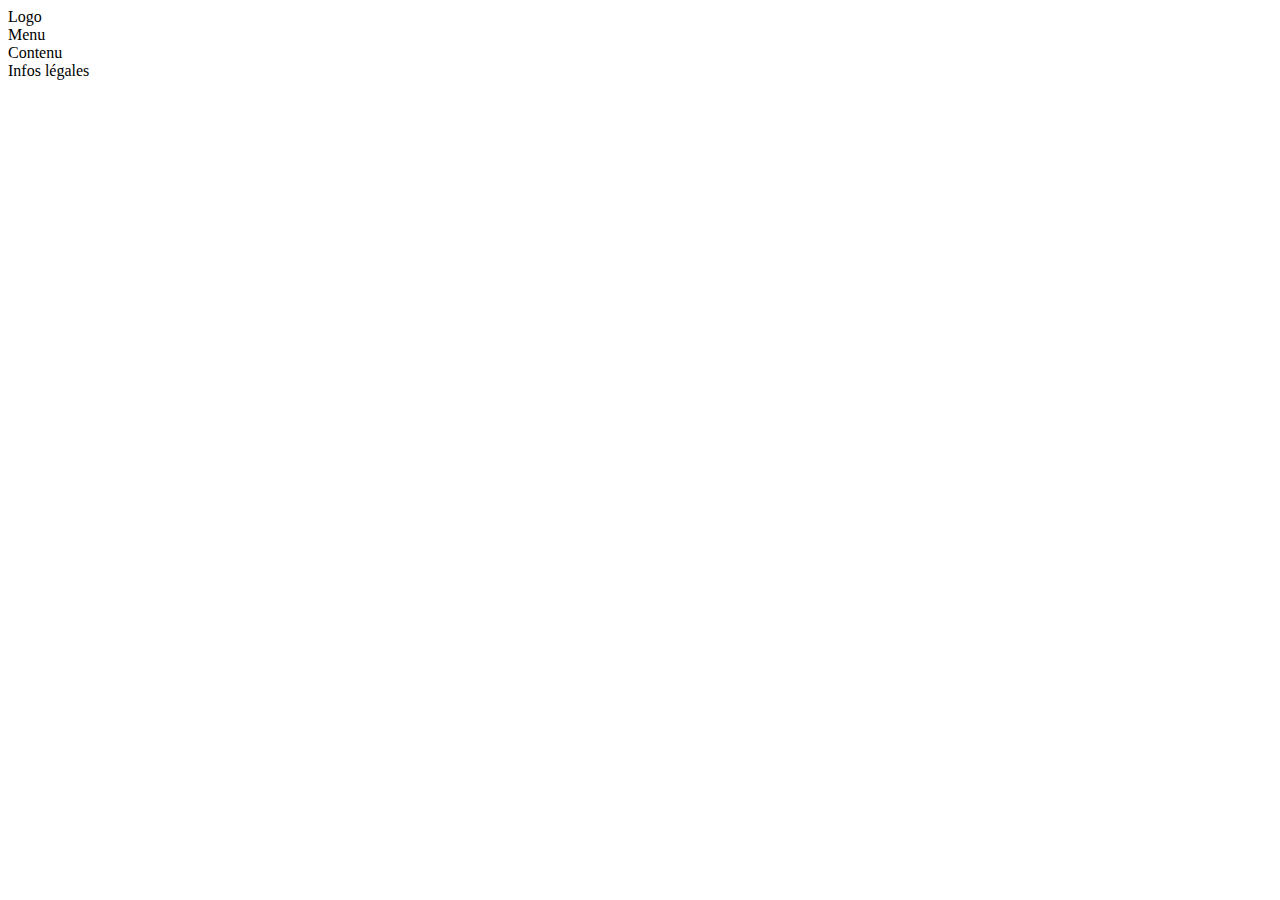
==== projet/index.html @ cc194a4d "[#P3]Mockup start" ====
<!DOCTYPE html>
<html lang="fr">
<head>
    <meta charset="UTF-8">
    <title>Festival des Films de Plein Air - Accueil</title>
</head>
<body>
<header>
    Logo
    <nav>Menu</nav>
</header>
<section>Contenu</section>
<footer>Infos légales</footer>
</body>
</html>
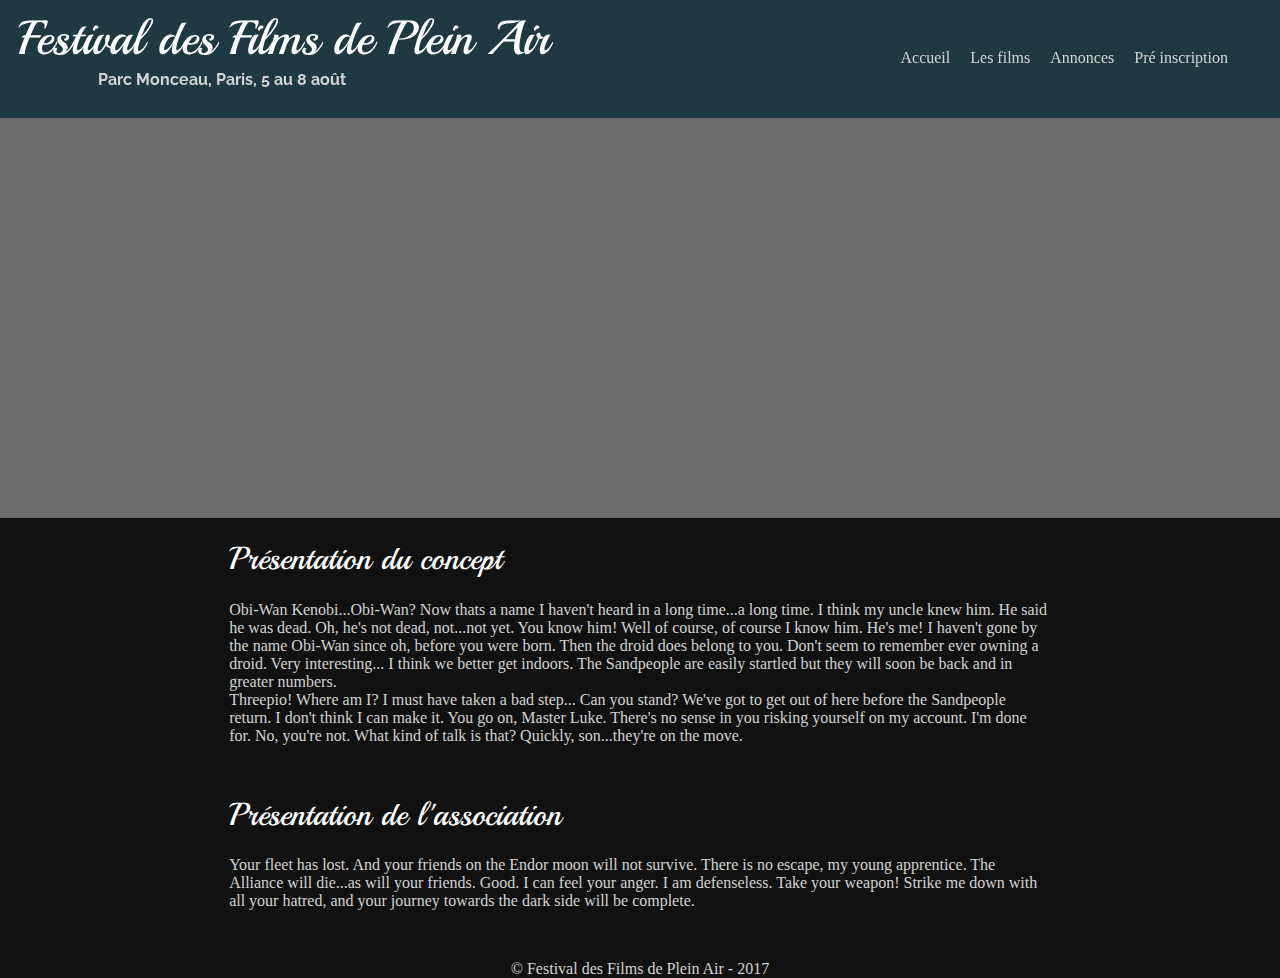
==== commit 7f9424b1: "[#P3] Base structure and nav" ====
--- a/projet/index.html
+++ b/projet/index.html
@@ -3,13 +3,52 @@
 <head>
     <meta charset="UTF-8">
     <title>Festival des Films de Plein Air - Accueil</title>
+    <link rel="stylesheet" href="./css/main.css">
 </head>
 <body>
-<header>
-    Logo
-    <nav>Menu</nav>
-</header>
-<section>Contenu</section>
-<footer>Infos légales</footer>
+<div class="main">
+    <nav>
+        <div class="logo">
+            <h1>
+                Festival des Films de Plein Air
+            </h1>
+            <h4>
+                Parc Monceau, Paris, 5 au 8 août
+            </h4>
+        </div>
+        <ul class="menu">
+            <li>Accueil</li>
+            <li>Les films</li>
+            <li>Annonces</li>
+            <li>Pré inscription</li>
+        </ul>
+    </nav>
+    <div class="content">
+        <header class="carousel">
+            <div></div>
+        </header>
+        <section>
+            <article>
+                <h1>Présentation du concept</h1>
+                <p>Obi-Wan Kenobi...Obi-Wan? Now thats a name I haven't heard in a long time...a long time.
+                    I think my uncle knew him. He said he was dead. Oh, he's not dead, not...not yet. You know him!
+                    Well of course, of course I know him. He's me! I haven't gone by the name Obi-Wan since oh, before you were born.
+                    Then the droid does belong to you. Don't seem to remember ever owning a droid. Very interesting...
+                    I think we better get indoors. The Sandpeople are easily startled but they will soon be back and in greater numbers.<br />
+                    Threepio! Where am I? I must have taken a bad step... Can you stand?
+                    We've got to get out of here before the Sandpeople return. I don't think I can make it. You go on, Master Luke.
+                    There's no sense in you risking yourself on my account. I'm done for. No, you're not. What kind of talk is that?
+                    Quickly, son...they're on the move.</p>
+            </article>
+            <article>
+                <h1>Présentation de l'association</h1>
+                <p>Your fleet has lost. And your friends on the Endor moon will not survive. There is no escape, my young apprentice.
+                    The Alliance will die...as will your friends. Good. I can feel your anger. I am defenseless. Take your weapon!
+                    Strike me down with all your hatred, and your journey towards the dark side will be complete.</p>
+            </article>
+        </section>
+    </div>
+    <footer>&copy; Festival des Films de Plein Air - 2017</footer>
+</div>
 </body>
 </html>--- a/projet/css/main.css
+++ b/projet/css/main.css
@@ -0,0 +1,80 @@
+@import url('https://fonts.googleapis.com/css?family=Playball|Raleway');
+/*font-family: 'Raleway', sans-serif;*/
+/*font-family: 'Playball', cursive;*/
+
+body {
+    display: flex;
+    flex-direction: column;
+    background-color: #111;
+    color: lightgrey;
+}
+h1 {
+    font-family: 'Playball', cursive;
+    font-weight: 500;
+    color: white;
+}
+.main {
+    margin: -10px;
+}
+nav {
+    width: 100%;
+    height: 80px;
+    position: fixed;
+    background-color: rgba(90, 220, 255, 0.2);
+    padding: 20px;
+    display: flex;
+    justify-content: space-between;
+    align-items: center;
+}
+.logo {
+    margin-top: -20px;
+}
+.logo h1 {
+    padding-top: 20px;
+    font-size: 300%;
+    line-height: 0px;
+}
+.logo h4 {
+    margin-left: 80px;
+    font-family: 'Raleway', sans-serif;
+}
+nav ul {
+    list-style: none;
+    display: flex;
+    justify-content: space-between;
+    align-items: center;
+    margin-right: 50px;
+}
+nav ul li {
+    margin-right: 20px;
+}
+.content {
+    margin-top: 120px;
+    display: flex;
+    flex-direction: column;
+    justify-content: center;
+}
+.carousel {
+    width: 100%;
+    height: 400px;
+    background-color: rgba(200, 200, 200, 0.5);
+}
+section {
+    margin: auto;
+    width: 80%;
+}
+article {
+    width: 80%;
+    margin: auto;
+    margin-bottom: 50px;
+}
+article h1 {
+    font-size: 200%;
+    /*line-height: 0px;*/
+}
+footer {
+    width: 100%;
+    display: flex;
+    justify-content: center;
+    align-items: center;
+}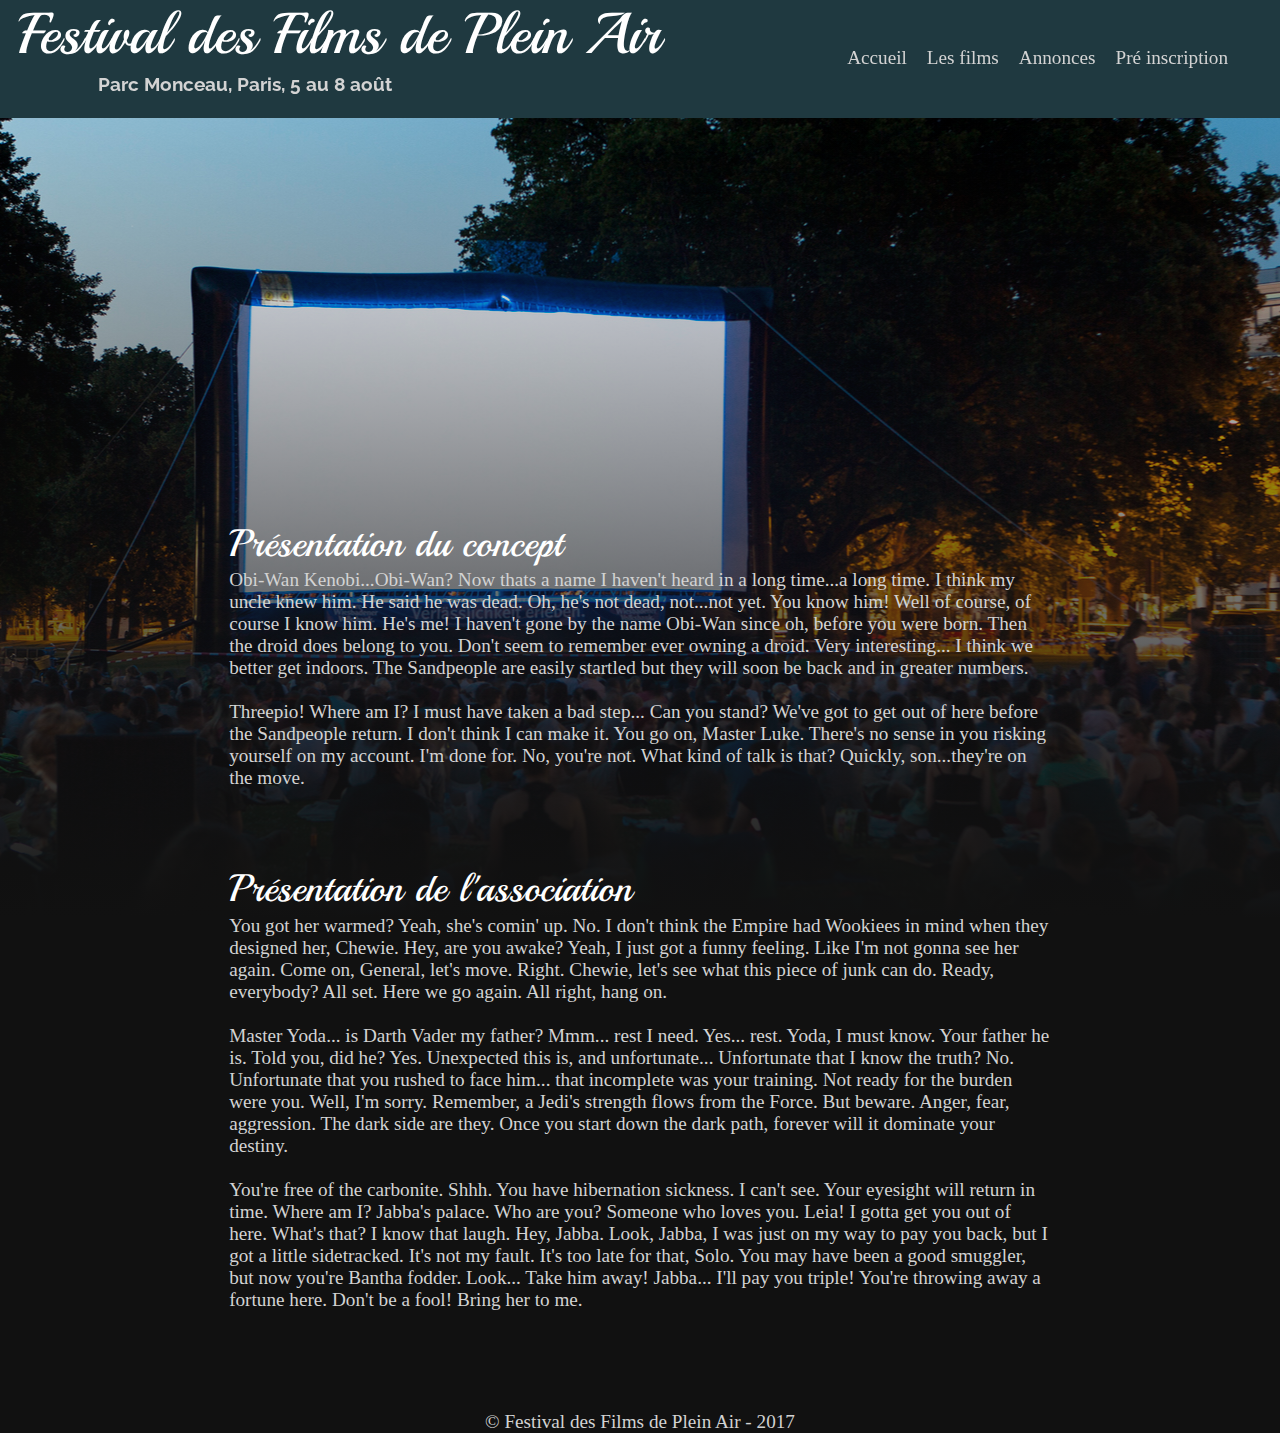
==== commit 1b53c301: "[#P3] Mockup first-draft finished" ====
--- a/projet/index.html
+++ b/projet/index.html
@@ -17,24 +17,23 @@
             </h4>
         </div>
         <ul class="menu">
-            <li>Accueil</li>
-            <li>Les films</li>
-            <li>Annonces</li>
-            <li>Pré inscription</li>
+            <li><a href="index.html">Accueil</a></li>
+            <li><a href="films.html">Les films</a></li>
+            <li><a href="blog.html">Annonces</a></li>
+            <li><a href="inscriptions.html">Pré inscription</a></li>
         </ul>
     </nav>
     <div class="content">
-        <header class="carousel">
-            <div></div>
-        </header>
+        <header class="home"></header>
         <section>
-            <article>
+            <article id="presentation">
                 <h1>Présentation du concept</h1>
                 <p>Obi-Wan Kenobi...Obi-Wan? Now thats a name I haven't heard in a long time...a long time.
                     I think my uncle knew him. He said he was dead. Oh, he's not dead, not...not yet. You know him!
                     Well of course, of course I know him. He's me! I haven't gone by the name Obi-Wan since oh, before you were born.
                     Then the droid does belong to you. Don't seem to remember ever owning a droid. Very interesting...
                     I think we better get indoors. The Sandpeople are easily startled but they will soon be back and in greater numbers.<br />
+                    <br />
                     Threepio! Where am I? I must have taken a bad step... Can you stand?
                     We've got to get out of here before the Sandpeople return. I don't think I can make it. You go on, Master Luke.
                     There's no sense in you risking yourself on my account. I'm done for. No, you're not. What kind of talk is that?
@@ -42,9 +41,22 @@
             </article>
             <article>
                 <h1>Présentation de l'association</h1>
-                <p>Your fleet has lost. And your friends on the Endor moon will not survive. There is no escape, my young apprentice.
-                    The Alliance will die...as will your friends. Good. I can feel your anger. I am defenseless. Take your weapon!
-                    Strike me down with all your hatred, and your journey towards the dark side will be complete.</p>
+                <p>You got her warmed? Yeah, she's comin' up. No. I don't think the Empire had Wookiees in mind when they designed her, Chewie.
+                     Hey, are you awake? Yeah, I just got a funny feeling. Like I'm not gonna see her again. Come on, General, let's move.
+                    Right. Chewie, let's see what this piece of junk can do. Ready, everybody? All set. Here we go again. All right, hang on.<br />
+                    <br />
+                    Master Yoda... is Darth Vader my father? Mmm... rest I need. Yes... rest. Yoda, I must know. Your father he is.
+                    Told you, did he? Yes. Unexpected this is, and unfortunate... Unfortunate that I know the truth? No.
+                    Unfortunate that you rushed to face him... that incomplete was your training. Not ready for the burden were you.
+                    Well, I'm sorry. Remember, a Jedi's strength flows from the Force. But beware. Anger, fear, aggression.
+                    The dark side are they. Once you start down the dark path, forever will it dominate your destiny.<br />
+                    <br />
+                    You're free of the carbonite. Shhh. You have hibernation sickness. I can't see. Your eyesight will return in time.
+                    Where am I? Jabba's palace. Who are you? Someone who loves you. Leia! I gotta get you out of here.
+                    What's that? I know that laugh. Hey, Jabba. Look, Jabba, I was just on my way to pay you back, but I got a little sidetracked.
+                    It's not my fault. It's too late for that, Solo. You may have been a good smuggler, but now you're Bantha fodder.
+                    Look... Take him away! Jabba... I'll pay you triple! You're throwing away a fortune here. Don't be a fool!
+                    Bring her to me.</p>
             </article>
         </section>
     </div>
--- a/projet/css/main.css
+++ b/projet/css/main.css
@@ -7,6 +7,7 @@
     flex-direction: column;
     background-color: #111;
     color: lightgrey;
+    font-size: 1.2em;
 }
 h1 {
     font-family: 'Playball', cursive;
@@ -25,6 +26,16 @@
     display: flex;
     justify-content: space-between;
     align-items: center;
+}
+a {
+    text-decoration: none;
+    color: lightgray;
+}
+a:hover {
+    color: deepskyblue;
+}
+a:visited {
+    color: lightgray;
 }
 .logo {
     margin-top: -20px;
@@ -54,23 +65,85 @@
     flex-direction: column;
     justify-content: center;
 }
-.carousel {
+.home {
     width: 100%;
-    height: 400px;
-    background-color: rgba(200, 200, 200, 0.5);
+    height: 800px;
+    background: linear-gradient(rgba(200, 200, 200, 0), rgba(17, 17, 17, 1)), url("../img/home-481326196.jpg");
+    background-position: center;
+}
+#presentation {
+    margin-top: -400px;
 }
 section {
     margin: auto;
     width: 80%;
 }
 article {
+    clear: both;
     width: 80%;
     margin: auto;
-    margin-bottom: 50px;
+    margin-top: 100px;
+    margin-bottom: 100px;
 }
 article h1 {
     font-size: 200%;
-    /*line-height: 0px;*/
+    line-height: 0px;
+}
+article h2 {
+    font-family: 'Raleway', sans-serif;
+    font-size: 0.8em;
+}
+article img {
+    width: 200px;
+    height: 267px;
+    margin-bottom: 50px;
+    margin-right: 50px;
+    margin-left: 50px;
+}
+#inscriptions h1 {
+    text-align: center;
+}
+form {
+    display: flex;
+    flex-direction: column;
+    justify-content: center;
+    padding: 20px;
+    width: 500px;
+    margin: auto;
+}
+.field {
+    display: flex;
+    flex-direction: row;
+    justify-content: space-between;
+    margin-top: 40px;
+}
+.select-help {
+    font-size: 0.8em;
+}
+input, select {
+    width: 300px;
+    border: 1px solid white;
+    border-radius: 2px;
+}
+textarea {
+    width: 100%;
+    height: 150px;
+    border: 1px solid white;
+    border-radius: 2px;
+}
+input[type=submit] {
+    width: 150px;
+    padding: 5px;
+    background-color: rgba(90, 220, 255, 0.4);
+    border: 1px solid #222;
+}
+.submit {
+    justify-content: center;
+}
+.textarea {
+    height: 200px;
+    flex-direction: column;
+    justify-content: space-between;
 }
 footer {
     width: 100%;
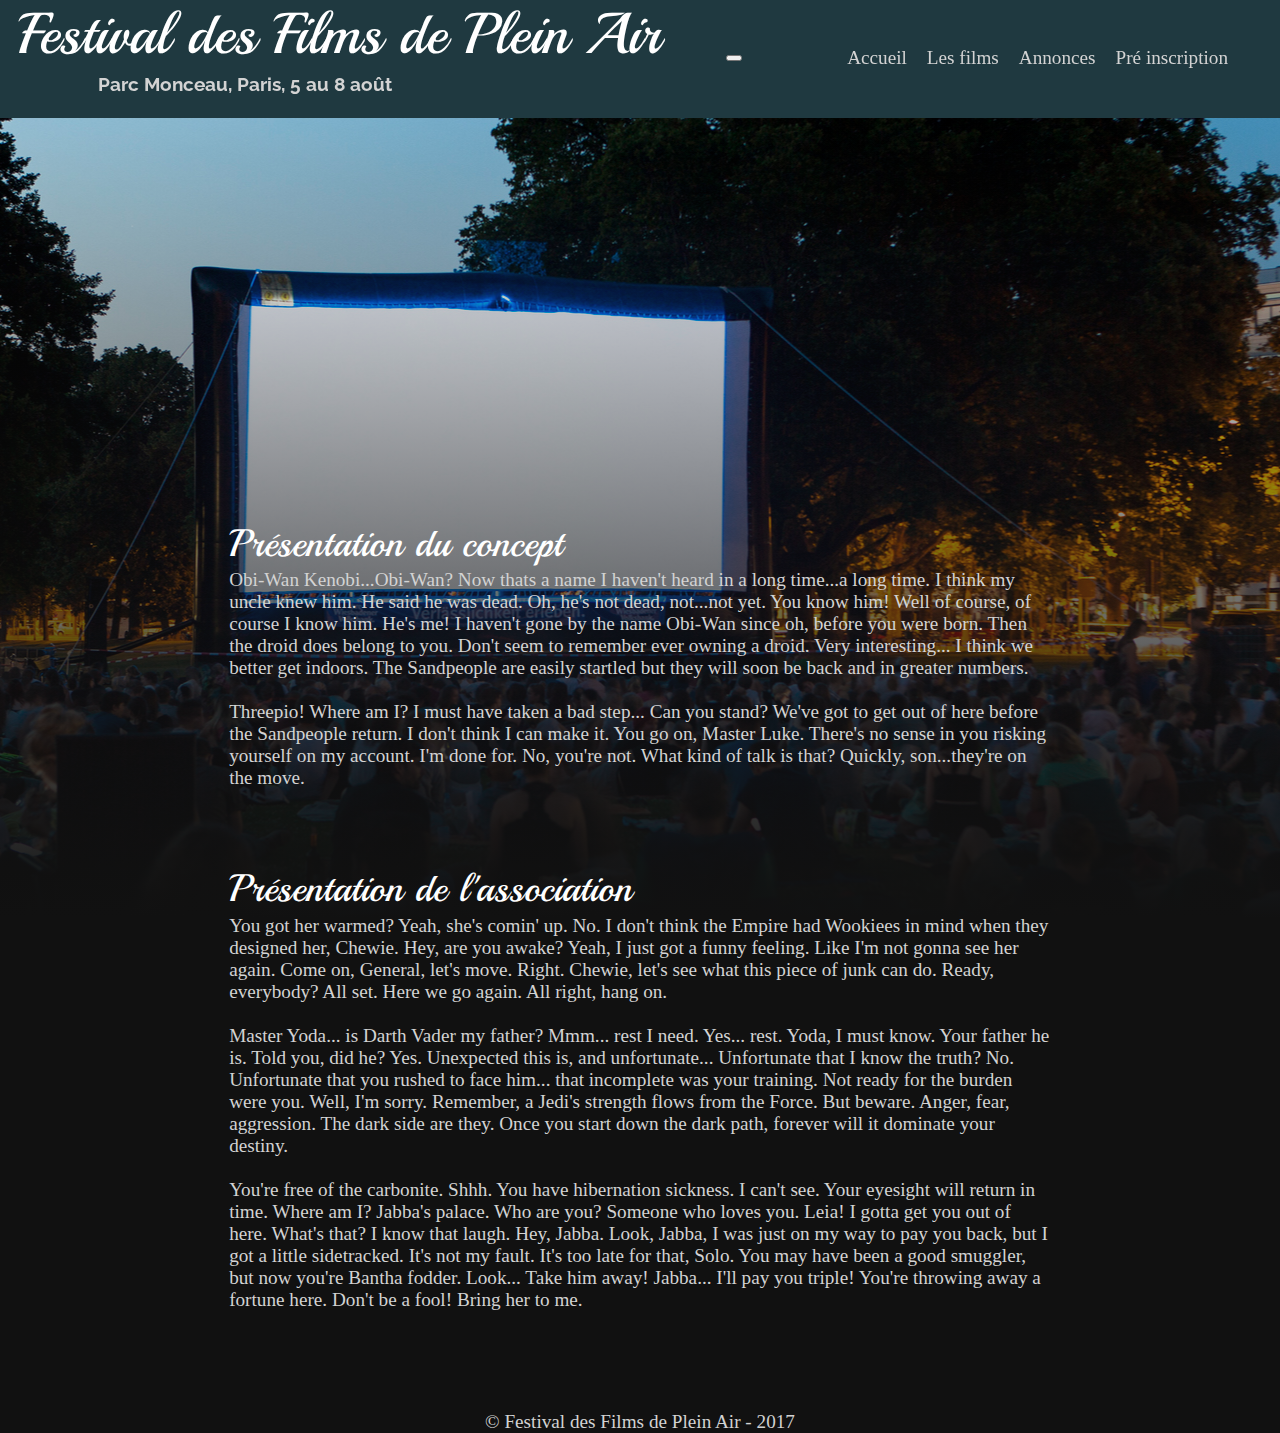
==== commit 722f4593: "Temporary commit" ====
--- a/projet/index.html
+++ b/projet/index.html
@@ -3,7 +3,8 @@
 <head>
     <meta charset="UTF-8">
     <title>Festival des Films de Plein Air - Accueil</title>
-    <link rel="stylesheet" href="./css/main.css">
+    <link rel="stylesheet" href="./css/main.css" />
+    <link rel="stylesheet" media="only screen and (min-device-width : 320px) and (max-device-width : 480px)" href="./css/mobile-main.css" />
 </head>
 <body>
 <div class="main">
@@ -16,6 +17,11 @@
                 Parc Monceau, Paris, 5 au 8 août
             </h4>
         </div>
+        <button class="hamburger hamburger--spin" type="button">
+            <span class="hamburger-box">
+                <span class="hamburger-inner"></span>
+            </span>
+        </button>
         <ul class="menu">
             <li><a href="index.html">Accueil</a></li>
             <li><a href="films.html">Les films</a></li>
@@ -62,5 +68,15 @@
     </div>
     <footer>&copy; Festival des Films de Plein Air - 2017</footer>
 </div>
+<script type="text/javascript" src="./js/jquery-3.2.1.min.js"></script>
+<script type="text/javascript">
+    $(document).ready(function () {
+        $('.hamburger').on('click', function (e) {
+            var $menu = $('.menu');
+//            $menu.toggleClass('hidden');
+            $menu.toggle();
+        })
+    });
+</script>
 </body>
 </html>--- a/projet/css/mobile-main.css
+++ b/projet/css/mobile-main.css
@@ -0,0 +1,162 @@
+@import url('https://fonts.googleapis.com/css?family=Playball|Raleway');
+/*font-family: 'Raleway', sans-serif;*/
+/*font-family: 'Playball', cursive;*/
+
+body {
+    display: flex;
+    flex-direction: column;
+    background-color: #111;
+    color: lightgrey;
+    font-size: 1.2em;
+}
+h1 {
+    font-family: 'Playball', cursive;
+    font-weight: 500;
+    color: white;
+}
+.main {
+    margin: -10px;
+}
+nav {
+    width: 100%;
+    height: 100px;
+    position: fixed;
+    background-color: rgba(0, 39, 55, 0.8);
+    padding: 20px;
+    display: flex;
+    justify-content: space-between;
+    align-items: flex-start;
+    z-index: 100;
+}
+
+a {
+    text-decoration: none;
+    color: lightgrey;
+}
+a:hover {
+    color: deepskyblue;
+}
+a:visited {
+    color: lightgrey;
+}
+.logo {
+    margin-top: -20px;
+}
+.logo h1 {
+    padding-top: 20px;
+    font-size: 250%;
+    line-height: 0;
+}
+.logo h4 {
+    margin-left: 80px;
+    font-family: 'Raleway', sans-serif;
+}
+nav ul {
+    list-style: none;
+    display: flex;
+    justify-content: space-between;
+    align-items: center;
+    margin-right: 50px;
+}
+.hidden {
+    display: none;
+}
+.menu {
+    display: none;
+}
+nav ul li {
+    margin-right: 20px;
+}
+.content {
+    margin-top: 140px;
+    display: flex;
+    flex-direction: column;
+    justify-content: center;
+}
+.home {
+    width: 100%;
+    height: 800px;
+    background: linear-gradient(rgba(200, 200, 200, 0), rgba(17, 17, 17, 1)), url("../img/home-481326196.jpg");
+    background-position: center;
+}
+#presentation {
+    margin-top: -400px;
+}
+section {
+    margin: auto;
+    width: 100%;
+}
+article {
+    clear: both;
+    width: 80%;
+    margin: auto;
+    margin-top: 100px;
+    margin-bottom: 100px;
+}
+article h1 {
+    font-size: 200%;
+    line-height: 0;
+}
+article h2 {
+    font-family: 'Raleway', sans-serif;
+    font-size: 0.8em;
+}
+article img {
+    width: 200px;
+    height: 267px;
+    margin-bottom: 50px;
+    margin-right: 50px;
+    margin-left: 50px;
+}
+#inscriptions h1 {
+    text-align: center;
+}
+form {
+    display: flex;
+    flex-direction: column;
+    justify-content: center;
+    padding: 20px;
+    width: 500px;
+    margin: auto;
+}
+.field {
+    display: flex;
+    flex-direction: row;
+    justify-content: space-between;
+    margin-top: 40px;
+}
+.select-help {
+    font-size: 0.8em;
+}
+input, select {
+    width: 300px;
+    border: 1px solid white;
+    border-radius: 2px;
+}
+textarea {
+    width: 100%;
+    height: 150px;
+    border: 1px solid white;
+    border-radius: 2px;
+}
+input[type=submit] {
+    width: 150px;
+    padding: 5px;
+    background-color: rgba(0, 39, 55, 0.8);
+    border: 1px solid #222;
+    color: lightgrey;
+}
+.submit {
+    justify-content: center;
+}
+.textarea {
+    height: 200px;
+    flex-direction: column;
+    justify-content: space-between;
+}
+footer {
+    width: 100%;
+    display: flex;
+    justify-content: center;
+    align-items: center;
+}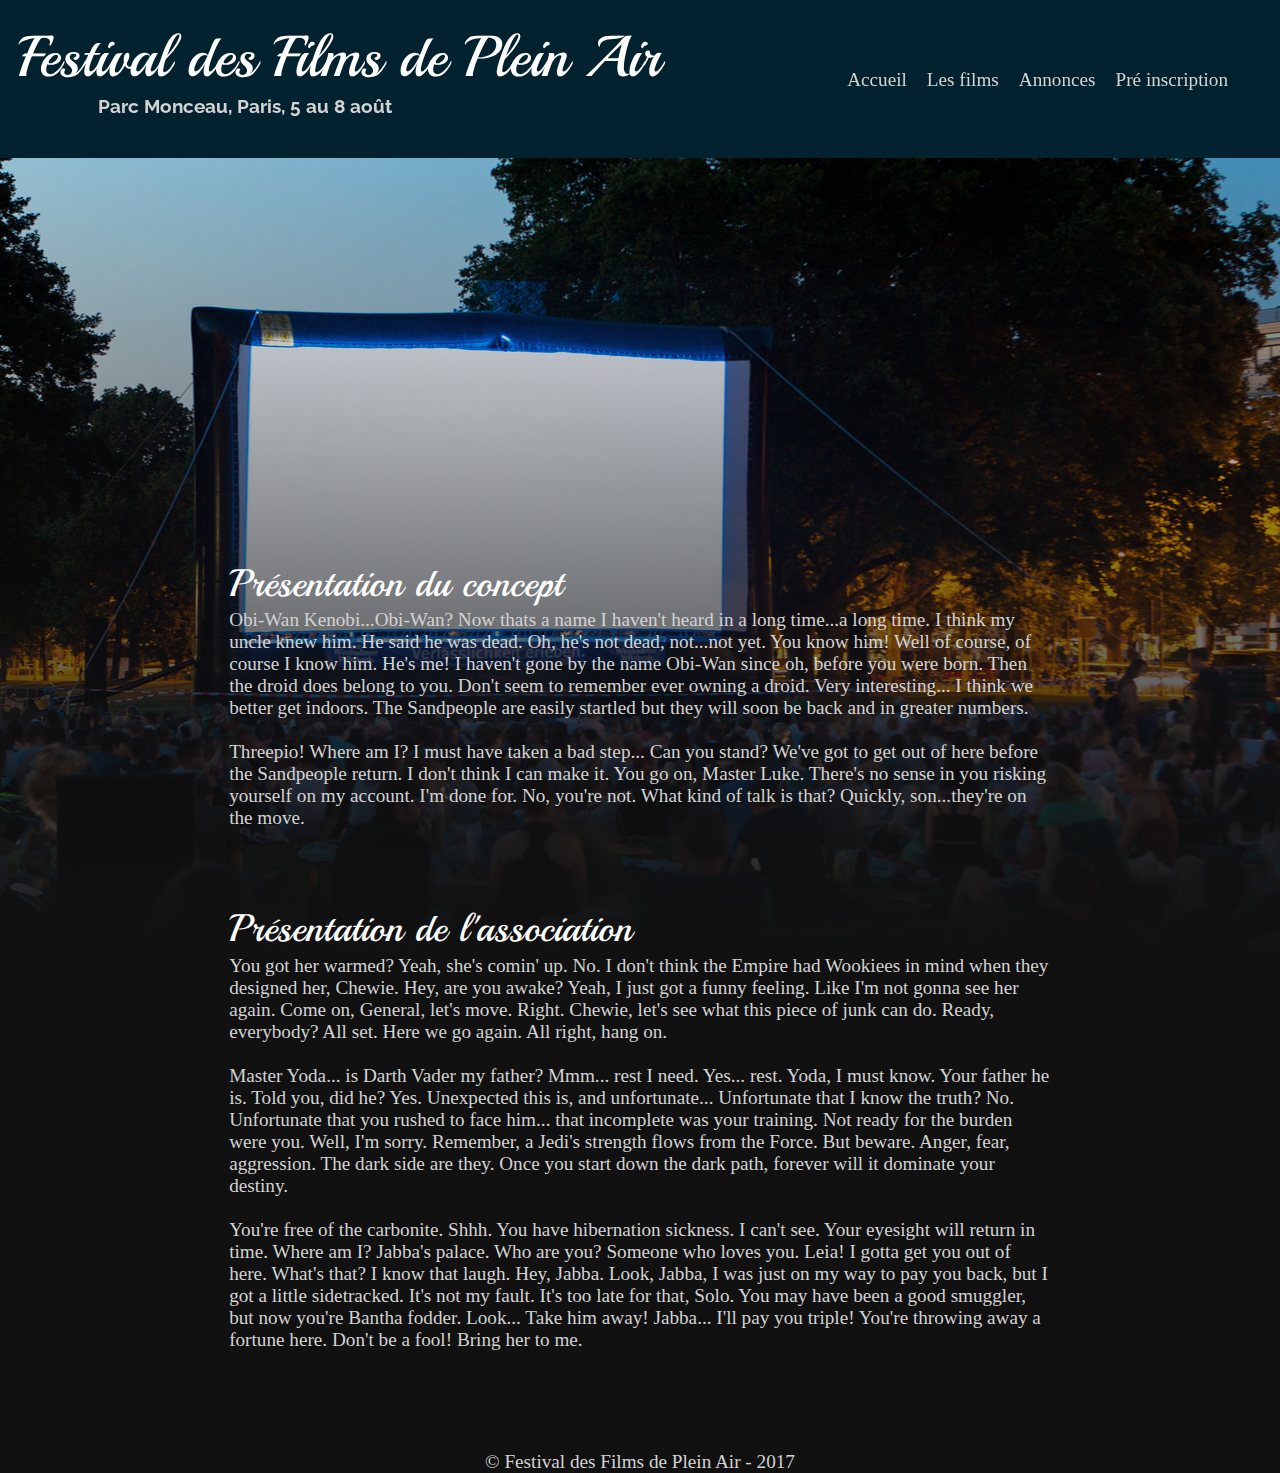
==== commit 144a7f15: "[#P3] Responsive attempt" ====
--- a/projet/index.html
+++ b/projet/index.html
@@ -3,31 +3,36 @@
 <head>
     <meta charset="UTF-8">
     <title>Festival des Films de Plein Air - Accueil</title>
-    <link rel="stylesheet" href="./css/main.css" />
-    <link rel="stylesheet" media="only screen and (min-device-width : 320px) and (max-device-width : 480px)" href="./css/mobile-main.css" />
+    <link rel="stylesheet" media="only screen and (min-device-width : 736px)" href="./css/main.css" />
+    <link rel="stylesheet" media="only screen and (min-device-width : 320px) and (max-device-width : 736px)" href="./css/hamburger.css" />
+    <link rel="stylesheet" media="only screen and (min-device-width : 320px) and (max-device-width : 736px)" href="./css/mobile-main.css" />
 </head>
 <body>
 <div class="main">
     <nav>
-        <div class="logo">
-            <h1>
-                Festival des Films de Plein Air
-            </h1>
-            <h4>
-                Parc Monceau, Paris, 5 au 8 août
-            </h4>
-        </div>
         <button class="hamburger hamburger--spin" type="button">
             <span class="hamburger-box">
                 <span class="hamburger-inner"></span>
             </span>
         </button>
-        <ul class="menu">
-            <li><a href="index.html">Accueil</a></li>
-            <li><a href="films.html">Les films</a></li>
-            <li><a href="blog.html">Annonces</a></li>
-            <li><a href="inscriptions.html">Pré inscription</a></li>
-        </ul>
+        <div class="navbar">
+            <div class="logo">
+                <h1>
+                    Festival des Films de Plein Air
+                </h1>
+                <h4>
+                    Parc Monceau, Paris, 5 au 8 août
+                </h4>
+            </div>
+            <div class="menu">
+                <ul>
+                    <li><a href="index.html">Accueil</a></li>
+                    <li><a href="films.html">Les films</a></li>
+                    <li><a href="blog.html">Annonces</a></li>
+                    <li><a href="inscriptions.html">Pré inscription</a></li>
+                </ul>
+            </div>
+        </div>
     </nav>
     <div class="content">
         <header class="home"></header>
@@ -71,11 +76,12 @@
 <script type="text/javascript" src="./js/jquery-3.2.1.min.js"></script>
 <script type="text/javascript">
     $(document).ready(function () {
-        $('.hamburger').on('click', function (e) {
-            var $menu = $('.menu');
-//            $menu.toggleClass('hidden');
-            $menu.toggle();
-        })
+      if($('.hamburger').css('display') !== 'none') {
+        $('.menu').hide();
+      }
+      $('.hamburger').on('click', function (e) {
+        $('.menu').toggle();
+      })
     });
 </script>
 </body>
--- a/projet/css/main.css
+++ b/projet/css/main.css
@@ -19,23 +19,25 @@
 }
 nav {
     width: 100%;
-    height: 80px;
+    height: 120px;
     position: fixed;
-    background-color: rgba(90, 220, 255, 0.2);
+    background-color: rgba(0, 39, 55, 0.8);
     padding: 20px;
+}
+.navbar {
     display: flex;
     justify-content: space-between;
     align-items: center;
 }
 a {
     text-decoration: none;
-    color: lightgray;
+    color: lightgrey;
 }
 a:hover {
     color: deepskyblue;
 }
 a:visited {
-    color: lightgray;
+    color: lightgrey;
 }
 .logo {
     margin-top: -20px;
@@ -43,7 +45,7 @@
 .logo h1 {
     padding-top: 20px;
     font-size: 300%;
-    line-height: 0px;
+    line-height: 0;
 }
 .logo h4 {
     margin-left: 80px;
@@ -59,8 +61,11 @@
 nav ul li {
     margin-right: 20px;
 }
+.hamburger {
+    display: none;
+}
 .content {
-    margin-top: 120px;
+    margin-top: 160px;
     display: flex;
     flex-direction: column;
     justify-content: center;
@@ -87,7 +92,7 @@
 }
 article h1 {
     font-size: 200%;
-    line-height: 0px;
+    line-height: 0;
 }
 article h2 {
     font-family: 'Raleway', sans-serif;
@@ -134,8 +139,9 @@
 input[type=submit] {
     width: 150px;
     padding: 5px;
-    background-color: rgba(90, 220, 255, 0.4);
+    background-color: rgba(0, 39, 55, 0.8);
     border: 1px solid #222;
+    color: lightgrey;
 }
 .submit {
     justify-content: center;
--- a/projet/css/hamburger.css
+++ b/projet/css/hamburger.css
@@ -0,0 +1,700 @@
+/*!
+ * Hamburgers
+ * @description Tasty CSS-animated hamburgers
+ * @author Jonathan Suh @jonsuh
+ * @site https://jonsuh.com/hamburgers
+ * @link https://github.com/jonsuh/hamburgers
+ */
+.hamburger {
+    padding: 15px 15px;
+    display: inline-block;
+    cursor: pointer;
+    transition-property: opacity, filter;
+    transition-duration: 0.15s;
+    transition-timing-function: linear;
+    font: inherit;
+    color: white;
+    text-transform: none;
+    background-color: transparent;
+    border: 0;
+    margin: 0;
+    overflow: visible; }
+.hamburger:hover {
+    opacity: 0.7; }
+
+.hamburger-box {
+    width: 40px;
+    height: 24px;
+    display: inline-block;
+    position: relative; }
+
+.hamburger-inner {
+    display: block;
+    top: 50%;
+    margin-top: -2px; }
+.hamburger-inner, .hamburger-inner::before, .hamburger-inner::after {
+    width: 40px;
+    height: 4px;
+    background-color: lightgrey;
+    border-radius: 4px;
+    position: absolute;
+    transition-property: transform;
+    transition-duration: 0.15s;
+    transition-timing-function: ease; }
+.hamburger-inner::before, .hamburger-inner::after {
+    content: "";
+    display: block; }
+.hamburger-inner::before {
+    top: -10px; }
+.hamburger-inner::after {
+    bottom: -10px; }
+
+/*
+   * 3DX
+   */
+.hamburger--3dx .hamburger-box {
+    perspective: 80px; }
+
+.hamburger--3dx .hamburger-inner {
+    transition: transform 0.15s cubic-bezier(0.645, 0.045, 0.355, 1), background-color 0s 0.1s cubic-bezier(0.645, 0.045, 0.355, 1); }
+.hamburger--3dx .hamburger-inner::before, .hamburger--3dx .hamburger-inner::after {
+    transition: transform 0s 0.1s cubic-bezier(0.645, 0.045, 0.355, 1); }
+
+.hamburger--3dx.is-active .hamburger-inner {
+    background-color: transparent;
+    transform: rotateY(180deg); }
+.hamburger--3dx.is-active .hamburger-inner::before {
+    transform: translate3d(0, 10px, 0) rotate(45deg); }
+.hamburger--3dx.is-active .hamburger-inner::after {
+    transform: translate3d(0, -10px, 0) rotate(-45deg); }
+
+/*
+   * 3DX Reverse
+   */
+.hamburger--3dx-r .hamburger-box {
+    perspective: 80px; }
+
+.hamburger--3dx-r .hamburger-inner {
+    transition: transform 0.15s cubic-bezier(0.645, 0.045, 0.355, 1), background-color 0s 0.1s cubic-bezier(0.645, 0.045, 0.355, 1); }
+.hamburger--3dx-r .hamburger-inner::before, .hamburger--3dx-r .hamburger-inner::after {
+    transition: transform 0s 0.1s cubic-bezier(0.645, 0.045, 0.355, 1); }
+
+.hamburger--3dx-r.is-active .hamburger-inner {
+    background-color: transparent;
+    transform: rotateY(-180deg); }
+.hamburger--3dx-r.is-active .hamburger-inner::before {
+    transform: translate3d(0, 10px, 0) rotate(45deg); }
+.hamburger--3dx-r.is-active .hamburger-inner::after {
+    transform: translate3d(0, -10px, 0) rotate(-45deg); }
+
+/*
+   * 3DY
+   */
+.hamburger--3dy .hamburger-box {
+    perspective: 80px; }
+
+.hamburger--3dy .hamburger-inner {
+    transition: transform 0.15s cubic-bezier(0.645, 0.045, 0.355, 1), background-color 0s 0.1s cubic-bezier(0.645, 0.045, 0.355, 1); }
+.hamburger--3dy .hamburger-inner::before, .hamburger--3dy .hamburger-inner::after {
+    transition: transform 0s 0.1s cubic-bezier(0.645, 0.045, 0.355, 1); }
+
+.hamburger--3dy.is-active .hamburger-inner {
+    background-color: transparent;
+    transform: rotateX(-180deg); }
+.hamburger--3dy.is-active .hamburger-inner::before {
+    transform: translate3d(0, 10px, 0) rotate(45deg); }
+.hamburger--3dy.is-active .hamburger-inner::after {
+    transform: translate3d(0, -10px, 0) rotate(-45deg); }
+
+/*
+   * 3DY Reverse
+   */
+.hamburger--3dy-r .hamburger-box {
+    perspective: 80px; }
+
+.hamburger--3dy-r .hamburger-inner {
+    transition: transform 0.15s cubic-bezier(0.645, 0.045, 0.355, 1), background-color 0s 0.1s cubic-bezier(0.645, 0.045, 0.355, 1); }
+.hamburger--3dy-r .hamburger-inner::before, .hamburger--3dy-r .hamburger-inner::after {
+    transition: transform 0s 0.1s cubic-bezier(0.645, 0.045, 0.355, 1); }
+
+.hamburger--3dy-r.is-active .hamburger-inner {
+    background-color: transparent;
+    transform: rotateX(180deg); }
+.hamburger--3dy-r.is-active .hamburger-inner::before {
+    transform: translate3d(0, 10px, 0) rotate(45deg); }
+.hamburger--3dy-r.is-active .hamburger-inner::after {
+    transform: translate3d(0, -10px, 0) rotate(-45deg); }
+
+/*
+   * 3DXY
+   */
+.hamburger--3dxy .hamburger-box {
+    perspective: 80px; }
+
+.hamburger--3dxy .hamburger-inner {
+    transition: transform 0.15s cubic-bezier(0.645, 0.045, 0.355, 1), background-color 0s 0.1s cubic-bezier(0.645, 0.045, 0.355, 1); }
+.hamburger--3dxy .hamburger-inner::before, .hamburger--3dxy .hamburger-inner::after {
+    transition: transform 0s 0.1s cubic-bezier(0.645, 0.045, 0.355, 1); }
+
+.hamburger--3dxy.is-active .hamburger-inner {
+    background-color: transparent;
+    transform: rotateX(180deg) rotateY(180deg); }
+.hamburger--3dxy.is-active .hamburger-inner::before {
+    transform: translate3d(0, 10px, 0) rotate(45deg); }
+.hamburger--3dxy.is-active .hamburger-inner::after {
+    transform: translate3d(0, -10px, 0) rotate(-45deg); }
+
+/*
+   * 3DXY Reverse
+   */
+.hamburger--3dxy-r .hamburger-box {
+    perspective: 80px; }
+
+.hamburger--3dxy-r .hamburger-inner {
+    transition: transform 0.15s cubic-bezier(0.645, 0.045, 0.355, 1), background-color 0s 0.1s cubic-bezier(0.645, 0.045, 0.355, 1); }
+.hamburger--3dxy-r .hamburger-inner::before, .hamburger--3dxy-r .hamburger-inner::after {
+    transition: transform 0s 0.1s cubic-bezier(0.645, 0.045, 0.355, 1); }
+
+.hamburger--3dxy-r.is-active .hamburger-inner {
+    background-color: transparent;
+    transform: rotateX(180deg) rotateY(180deg) rotateZ(-180deg); }
+.hamburger--3dxy-r.is-active .hamburger-inner::before {
+    transform: translate3d(0, 10px, 0) rotate(45deg); }
+.hamburger--3dxy-r.is-active .hamburger-inner::after {
+    transform: translate3d(0, -10px, 0) rotate(-45deg); }
+
+/*
+   * Arrow
+   */
+.hamburger--arrow.is-active .hamburger-inner::before {
+    transform: translate3d(-8px, 0, 0) rotate(-45deg) scale(0.7, 1); }
+
+.hamburger--arrow.is-active .hamburger-inner::after {
+    transform: translate3d(-8px, 0, 0) rotate(45deg) scale(0.7, 1); }
+
+/*
+   * Arrow Right
+   */
+.hamburger--arrow-r.is-active .hamburger-inner::before {
+    transform: translate3d(8px, 0, 0) rotate(45deg) scale(0.7, 1); }
+
+.hamburger--arrow-r.is-active .hamburger-inner::after {
+    transform: translate3d(8px, 0, 0) rotate(-45deg) scale(0.7, 1); }
+
+/*
+   * Arrow Alt
+   */
+.hamburger--arrowalt .hamburger-inner::before {
+    transition: top 0.1s 0.1s ease, transform 0.1s cubic-bezier(0.165, 0.84, 0.44, 1); }
+
+.hamburger--arrowalt .hamburger-inner::after {
+    transition: bottom 0.1s 0.1s ease, transform 0.1s cubic-bezier(0.165, 0.84, 0.44, 1); }
+
+.hamburger--arrowalt.is-active .hamburger-inner::before {
+    top: 0;
+    transform: translate3d(-8px, -10px, 0) rotate(-45deg) scale(0.7, 1);
+    transition: top 0.1s ease, transform 0.1s 0.1s cubic-bezier(0.895, 0.03, 0.685, 0.22); }
+
+.hamburger--arrowalt.is-active .hamburger-inner::after {
+    bottom: 0;
+    transform: translate3d(-8px, 10px, 0) rotate(45deg) scale(0.7, 1);
+    transition: bottom 0.1s ease, transform 0.1s 0.1s cubic-bezier(0.895, 0.03, 0.685, 0.22); }
+
+/*
+   * Arrow Alt Right
+   */
+.hamburger--arrowalt-r .hamburger-inner::before {
+    transition: top 0.1s 0.1s ease, transform 0.1s cubic-bezier(0.165, 0.84, 0.44, 1); }
+
+.hamburger--arrowalt-r .hamburger-inner::after {
+    transition: bottom 0.1s 0.1s ease, transform 0.1s cubic-bezier(0.165, 0.84, 0.44, 1); }
+
+.hamburger--arrowalt-r.is-active .hamburger-inner::before {
+    top: 0;
+    transform: translate3d(8px, -10px, 0) rotate(45deg) scale(0.7, 1);
+    transition: top 0.1s ease, transform 0.1s 0.1s cubic-bezier(0.895, 0.03, 0.685, 0.22); }
+
+.hamburger--arrowalt-r.is-active .hamburger-inner::after {
+    bottom: 0;
+    transform: translate3d(8px, 10px, 0) rotate(-45deg) scale(0.7, 1);
+    transition: bottom 0.1s ease, transform 0.1s 0.1s cubic-bezier(0.895, 0.03, 0.685, 0.22); }
+
+/*
+ * Arrow Turn
+ */
+.hamburger--arrowturn.is-active .hamburger-inner {
+    transform: rotate(-180deg); }
+.hamburger--arrowturn.is-active .hamburger-inner::before {
+    transform: translate3d(8px, 0, 0) rotate(45deg) scale(0.7, 1); }
+.hamburger--arrowturn.is-active .hamburger-inner::after {
+    transform: translate3d(8px, 0, 0) rotate(-45deg) scale(0.7, 1); }
+
+/*
+ * Arrow Turn Right
+ */
+.hamburger--arrowturn-r.is-active .hamburger-inner {
+    transform: rotate(-180deg); }
+.hamburger--arrowturn-r.is-active .hamburger-inner::before {
+    transform: translate3d(-8px, 0, 0) rotate(-45deg) scale(0.7, 1); }
+.hamburger--arrowturn-r.is-active .hamburger-inner::after {
+    transform: translate3d(-8px, 0, 0) rotate(45deg) scale(0.7, 1); }
+
+/*
+   * Boring
+   */
+.hamburger--boring .hamburger-inner, .hamburger--boring .hamburger-inner::before, .hamburger--boring .hamburger-inner::after {
+    transition-property: none; }
+
+.hamburger--boring.is-active .hamburger-inner {
+    transform: rotate(45deg); }
+.hamburger--boring.is-active .hamburger-inner::before {
+    top: 0;
+    opacity: 0; }
+.hamburger--boring.is-active .hamburger-inner::after {
+    bottom: 0;
+    transform: rotate(-90deg); }
+
+/*
+   * Collapse
+   */
+.hamburger--collapse .hamburger-inner {
+    top: auto;
+    bottom: 0;
+    transition-duration: 0.13s;
+    transition-delay: 0.13s;
+    transition-timing-function: cubic-bezier(0.55, 0.055, 0.675, 0.19); }
+.hamburger--collapse .hamburger-inner::after {
+    top: -20px;
+    transition: top 0.2s 0.2s cubic-bezier(0.33333, 0.66667, 0.66667, 1), opacity 0.1s linear; }
+.hamburger--collapse .hamburger-inner::before {
+    transition: top 0.12s 0.2s cubic-bezier(0.33333, 0.66667, 0.66667, 1), transform 0.13s cubic-bezier(0.55, 0.055, 0.675, 0.19); }
+
+.hamburger--collapse.is-active .hamburger-inner {
+    transform: translate3d(0, -10px, 0) rotate(-45deg);
+    transition-delay: 0.22s;
+    transition-timing-function: cubic-bezier(0.215, 0.61, 0.355, 1); }
+.hamburger--collapse.is-active .hamburger-inner::after {
+    top: 0;
+    opacity: 0;
+    transition: top 0.2s cubic-bezier(0.33333, 0, 0.66667, 0.33333), opacity 0.1s 0.22s linear; }
+.hamburger--collapse.is-active .hamburger-inner::before {
+    top: 0;
+    transform: rotate(-90deg);
+    transition: top 0.1s 0.16s cubic-bezier(0.33333, 0, 0.66667, 0.33333), transform 0.13s 0.25s cubic-bezier(0.215, 0.61, 0.355, 1); }
+
+/*
+   * Collapse Reverse
+   */
+.hamburger--collapse-r .hamburger-inner {
+    top: auto;
+    bottom: 0;
+    transition-duration: 0.13s;
+    transition-delay: 0.13s;
+    transition-timing-function: cubic-bezier(0.55, 0.055, 0.675, 0.19); }
+.hamburger--collapse-r .hamburger-inner::after {
+    top: -20px;
+    transition: top 0.2s 0.2s cubic-bezier(0.33333, 0.66667, 0.66667, 1), opacity 0.1s linear; }
+.hamburger--collapse-r .hamburger-inner::before {
+    transition: top 0.12s 0.2s cubic-bezier(0.33333, 0.66667, 0.66667, 1), transform 0.13s cubic-bezier(0.55, 0.055, 0.675, 0.19); }
+
+.hamburger--collapse-r.is-active .hamburger-inner {
+    transform: translate3d(0, -10px, 0) rotate(45deg);
+    transition-delay: 0.22s;
+    transition-timing-function: cubic-bezier(0.215, 0.61, 0.355, 1); }
+.hamburger--collapse-r.is-active .hamburger-inner::after {
+    top: 0;
+    opacity: 0;
+    transition: top 0.2s cubic-bezier(0.33333, 0, 0.66667, 0.33333), opacity 0.1s 0.22s linear; }
+.hamburger--collapse-r.is-active .hamburger-inner::before {
+    top: 0;
+    transform: rotate(90deg);
+    transition: top 0.1s 0.16s cubic-bezier(0.33333, 0, 0.66667, 0.33333), transform 0.13s 0.25s cubic-bezier(0.215, 0.61, 0.355, 1); }
+
+/*
+   * Elastic
+   */
+.hamburger--elastic .hamburger-inner {
+    top: 2px;
+    transition-duration: 0.275s;
+    transition-timing-function: cubic-bezier(0.68, -0.55, 0.265, 1.55); }
+.hamburger--elastic .hamburger-inner::before {
+    top: 10px;
+    transition: opacity 0.125s 0.275s ease; }
+.hamburger--elastic .hamburger-inner::after {
+    top: 20px;
+    transition: transform 0.275s cubic-bezier(0.68, -0.55, 0.265, 1.55); }
+
+.hamburger--elastic.is-active .hamburger-inner {
+    transform: translate3d(0, 10px, 0) rotate(135deg);
+    transition-delay: 0.075s; }
+.hamburger--elastic.is-active .hamburger-inner::before {
+    transition-delay: 0s;
+    opacity: 0; }
+.hamburger--elastic.is-active .hamburger-inner::after {
+    transform: translate3d(0, -20px, 0) rotate(-270deg);
+    transition-delay: 0.075s; }
+
+/*
+   * Elastic Reverse
+   */
+.hamburger--elastic-r .hamburger-inner {
+    top: 2px;
+    transition-duration: 0.275s;
+    transition-timing-function: cubic-bezier(0.68, -0.55, 0.265, 1.55); }
+.hamburger--elastic-r .hamburger-inner::before {
+    top: 10px;
+    transition: opacity 0.125s 0.275s ease; }
+.hamburger--elastic-r .hamburger-inner::after {
+    top: 20px;
+    transition: transform 0.275s cubic-bezier(0.68, -0.55, 0.265, 1.55); }
+
+.hamburger--elastic-r.is-active .hamburger-inner {
+    transform: translate3d(0, 10px, 0) rotate(-135deg);
+    transition-delay: 0.075s; }
+.hamburger--elastic-r.is-active .hamburger-inner::before {
+    transition-delay: 0s;
+    opacity: 0; }
+.hamburger--elastic-r.is-active .hamburger-inner::after {
+    transform: translate3d(0, -20px, 0) rotate(270deg);
+    transition-delay: 0.075s; }
+
+/*
+   * Emphatic
+   */
+.hamburger--emphatic {
+    overflow: hidden; }
+.hamburger--emphatic .hamburger-inner {
+    transition: background-color 0.125s 0.175s ease-in; }
+.hamburger--emphatic .hamburger-inner::before {
+    left: 0;
+    transition: transform 0.125s cubic-bezier(0.6, 0.04, 0.98, 0.335), top 0.05s 0.125s linear, left 0.125s 0.175s ease-in; }
+.hamburger--emphatic .hamburger-inner::after {
+    top: 10px;
+    right: 0;
+    transition: transform 0.125s cubic-bezier(0.6, 0.04, 0.98, 0.335), top 0.05s 0.125s linear, right 0.125s 0.175s ease-in; }
+.hamburger--emphatic.is-active .hamburger-inner {
+    transition-delay: 0s;
+    transition-timing-function: ease-out;
+    background-color: transparent; }
+.hamburger--emphatic.is-active .hamburger-inner::before {
+    left: -80px;
+    top: -80px;
+    transform: translate3d(80px, 80px, 0) rotate(45deg);
+    transition: left 0.125s ease-out, top 0.05s 0.125s linear, transform 0.125s 0.175s cubic-bezier(0.075, 0.82, 0.165, 1); }
+.hamburger--emphatic.is-active .hamburger-inner::after {
+    right: -80px;
+    top: -80px;
+    transform: translate3d(-80px, 80px, 0) rotate(-45deg);
+    transition: right 0.125s ease-out, top 0.05s 0.125s linear, transform 0.125s 0.175s cubic-bezier(0.075, 0.82, 0.165, 1); }
+
+/*
+   * Emphatic Reverse
+   */
+.hamburger--emphatic-r {
+    overflow: hidden; }
+.hamburger--emphatic-r .hamburger-inner {
+    transition: background-color 0.125s 0.175s ease-in; }
+.hamburger--emphatic-r .hamburger-inner::before {
+    left: 0;
+    transition: transform 0.125s cubic-bezier(0.6, 0.04, 0.98, 0.335), top 0.05s 0.125s linear, left 0.125s 0.175s ease-in; }
+.hamburger--emphatic-r .hamburger-inner::after {
+    top: 10px;
+    right: 0;
+    transition: transform 0.125s cubic-bezier(0.6, 0.04, 0.98, 0.335), top 0.05s 0.125s linear, right 0.125s 0.175s ease-in; }
+.hamburger--emphatic-r.is-active .hamburger-inner {
+    transition-delay: 0s;
+    transition-timing-function: ease-out;
+    background-color: transparent; }
+.hamburger--emphatic-r.is-active .hamburger-inner::before {
+    left: -80px;
+    top: 80px;
+    transform: translate3d(80px, -80px, 0) rotate(-45deg);
+    transition: left 0.125s ease-out, top 0.05s 0.125s linear, transform 0.125s 0.175s cubic-bezier(0.075, 0.82, 0.165, 1); }
+.hamburger--emphatic-r.is-active .hamburger-inner::after {
+    right: -80px;
+    top: 80px;
+    transform: translate3d(-80px, -80px, 0) rotate(45deg);
+    transition: right 0.125s ease-out, top 0.05s 0.125s linear, transform 0.125s 0.175s cubic-bezier(0.075, 0.82, 0.165, 1); }
+
+/*
+   * Minus
+   */
+.hamburger--minus .hamburger-inner::before, .hamburger--minus .hamburger-inner::after {
+    transition: bottom 0.08s 0s ease-out, top 0.08s 0s ease-out, opacity 0s linear; }
+
+.hamburger--minus.is-active .hamburger-inner::before, .hamburger--minus.is-active .hamburger-inner::after {
+    opacity: 0;
+    transition: bottom 0.08s ease-out, top 0.08s ease-out, opacity 0s 0.08s linear; }
+
+.hamburger--minus.is-active .hamburger-inner::before {
+    top: 0; }
+
+.hamburger--minus.is-active .hamburger-inner::after {
+    bottom: 0; }
+
+/*
+   * Slider
+   */
+.hamburger--slider .hamburger-inner {
+    top: 2px; }
+.hamburger--slider .hamburger-inner::before {
+    top: 10px;
+    transition-property: transform, opacity;
+    transition-timing-function: ease;
+    transition-duration: 0.15s; }
+.hamburger--slider .hamburger-inner::after {
+    top: 20px; }
+
+.hamburger--slider.is-active .hamburger-inner {
+    transform: translate3d(0, 10px, 0) rotate(45deg); }
+.hamburger--slider.is-active .hamburger-inner::before {
+    transform: rotate(-45deg) translate3d(-5.71429px, -6px, 0);
+    opacity: 0; }
+.hamburger--slider.is-active .hamburger-inner::after {
+    transform: translate3d(0, -20px, 0) rotate(-90deg); }
+
+/*
+   * Slider Reverse
+   */
+.hamburger--slider-r .hamburger-inner {
+    top: 2px; }
+.hamburger--slider-r .hamburger-inner::before {
+    top: 10px;
+    transition-property: transform, opacity;
+    transition-timing-function: ease;
+    transition-duration: 0.15s; }
+.hamburger--slider-r .hamburger-inner::after {
+    top: 20px; }
+
+.hamburger--slider-r.is-active .hamburger-inner {
+    transform: translate3d(0, 10px, 0) rotate(-45deg); }
+.hamburger--slider-r.is-active .hamburger-inner::before {
+    transform: rotate(45deg) translate3d(5.71429px, -6px, 0);
+    opacity: 0; }
+.hamburger--slider-r.is-active .hamburger-inner::after {
+    transform: translate3d(0, -20px, 0) rotate(90deg); }
+
+/*
+   * Spin
+   */
+.hamburger--spin .hamburger-inner {
+    transition-duration: 0.22s;
+    transition-timing-function: cubic-bezier(0.55, 0.055, 0.675, 0.19); }
+.hamburger--spin .hamburger-inner::before {
+    transition: top 0.1s 0.25s ease-in, opacity 0.1s ease-in; }
+.hamburger--spin .hamburger-inner::after {
+    transition: bottom 0.1s 0.25s ease-in, transform 0.22s cubic-bezier(0.55, 0.055, 0.675, 0.19); }
+
+.hamburger--spin.is-active .hamburger-inner {
+    transform: rotate(225deg);
+    transition-delay: 0.12s;
+    transition-timing-function: cubic-bezier(0.215, 0.61, 0.355, 1); }
+.hamburger--spin.is-active .hamburger-inner::before {
+    top: 0;
+    opacity: 0;
+    transition: top 0.1s ease-out, opacity 0.1s 0.12s ease-out; }
+.hamburger--spin.is-active .hamburger-inner::after {
+    bottom: 0;
+    transform: rotate(-90deg);
+    transition: bottom 0.1s ease-out, transform 0.22s 0.12s cubic-bezier(0.215, 0.61, 0.355, 1); }
+
+/*
+   * Spin Reverse
+   */
+.hamburger--spin-r .hamburger-inner {
+    transition-duration: 0.22s;
+    transition-timing-function: cubic-bezier(0.55, 0.055, 0.675, 0.19); }
+.hamburger--spin-r .hamburger-inner::before {
+    transition: top 0.1s 0.25s ease-in, opacity 0.1s ease-in; }
+.hamburger--spin-r .hamburger-inner::after {
+    transition: bottom 0.1s 0.25s ease-in, transform 0.22s cubic-bezier(0.55, 0.055, 0.675, 0.19); }
+
+.hamburger--spin-r.is-active .hamburger-inner {
+    transform: rotate(-225deg);
+    transition-delay: 0.12s;
+    transition-timing-function: cubic-bezier(0.215, 0.61, 0.355, 1); }
+.hamburger--spin-r.is-active .hamburger-inner::before {
+    top: 0;
+    opacity: 0;
+    transition: top 0.1s ease-out, opacity 0.1s 0.12s ease-out; }
+.hamburger--spin-r.is-active .hamburger-inner::after {
+    bottom: 0;
+    transform: rotate(90deg);
+    transition: bottom 0.1s ease-out, transform 0.22s 0.12s cubic-bezier(0.215, 0.61, 0.355, 1); }
+
+/*
+   * Spring
+   */
+.hamburger--spring .hamburger-inner {
+    top: 2px;
+    transition: background-color 0s 0.13s linear; }
+.hamburger--spring .hamburger-inner::before {
+    top: 10px;
+    transition: top 0.1s 0.2s cubic-bezier(0.33333, 0.66667, 0.66667, 1), transform 0.13s cubic-bezier(0.55, 0.055, 0.675, 0.19); }
+.hamburger--spring .hamburger-inner::after {
+    top: 20px;
+    transition: top 0.2s 0.2s cubic-bezier(0.33333, 0.66667, 0.66667, 1), transform 0.13s cubic-bezier(0.55, 0.055, 0.675, 0.19); }
+
+.hamburger--spring.is-active .hamburger-inner {
+    transition-delay: 0.22s;
+    background-color: transparent; }
+.hamburger--spring.is-active .hamburger-inner::before {
+    top: 0;
+    transition: top 0.1s 0.15s cubic-bezier(0.33333, 0, 0.66667, 0.33333), transform 0.13s 0.22s cubic-bezier(0.215, 0.61, 0.355, 1);
+    transform: translate3d(0, 10px, 0) rotate(45deg); }
+.hamburger--spring.is-active .hamburger-inner::after {
+    top: 0;
+    transition: top 0.2s cubic-bezier(0.33333, 0, 0.66667, 0.33333), transform 0.13s 0.22s cubic-bezier(0.215, 0.61, 0.355, 1);
+    transform: translate3d(0, 10px, 0) rotate(-45deg); }
+
+/*
+   * Spring Reverse
+   */
+.hamburger--spring-r .hamburger-inner {
+    top: auto;
+    bottom: 0;
+    transition-duration: 0.13s;
+    transition-delay: 0s;
+    transition-timing-function: cubic-bezier(0.55, 0.055, 0.675, 0.19); }
+.hamburger--spring-r .hamburger-inner::after {
+    top: -20px;
+    transition: top 0.2s 0.2s cubic-bezier(0.33333, 0.66667, 0.66667, 1), opacity 0s linear; }
+.hamburger--spring-r .hamburger-inner::before {
+    transition: top 0.1s 0.2s cubic-bezier(0.33333, 0.66667, 0.66667, 1), transform 0.13s cubic-bezier(0.55, 0.055, 0.675, 0.19); }
+
+.hamburger--spring-r.is-active .hamburger-inner {
+    transform: translate3d(0, -10px, 0) rotate(-45deg);
+    transition-delay: 0.22s;
+    transition-timing-function: cubic-bezier(0.215, 0.61, 0.355, 1); }
+.hamburger--spring-r.is-active .hamburger-inner::after {
+    top: 0;
+    opacity: 0;
+    transition: top 0.2s cubic-bezier(0.33333, 0, 0.66667, 0.33333), opacity 0s 0.22s linear; }
+.hamburger--spring-r.is-active .hamburger-inner::before {
+    top: 0;
+    transform: rotate(90deg);
+    transition: top 0.1s 0.15s cubic-bezier(0.33333, 0, 0.66667, 0.33333), transform 0.13s 0.22s cubic-bezier(0.215, 0.61, 0.355, 1); }
+
+/*
+   * Stand
+   */
+.hamburger--stand .hamburger-inner {
+    transition: transform 0.075s 0.15s cubic-bezier(0.55, 0.055, 0.675, 0.19), background-color 0s 0.075s linear; }
+.hamburger--stand .hamburger-inner::before {
+    transition: top 0.075s 0.075s ease-in, transform 0.075s 0s cubic-bezier(0.55, 0.055, 0.675, 0.19); }
+.hamburger--stand .hamburger-inner::after {
+    transition: bottom 0.075s 0.075s ease-in, transform 0.075s 0s cubic-bezier(0.55, 0.055, 0.675, 0.19); }
+
+.hamburger--stand.is-active .hamburger-inner {
+    transform: rotate(90deg);
+    background-color: transparent;
+    transition: transform 0.075s 0s cubic-bezier(0.215, 0.61, 0.355, 1), background-color 0s 0.15s linear; }
+.hamburger--stand.is-active .hamburger-inner::before {
+    top: 0;
+    transform: rotate(-45deg);
+    transition: top 0.075s 0.1s ease-out, transform 0.075s 0.15s cubic-bezier(0.215, 0.61, 0.355, 1); }
+.hamburger--stand.is-active .hamburger-inner::after {
+    bottom: 0;
+    transform: rotate(45deg);
+    transition: bottom 0.075s 0.1s ease-out, transform 0.075s 0.15s cubic-bezier(0.215, 0.61, 0.355, 1); }
+
+/*
+   * Stand Reverse
+   */
+.hamburger--stand-r .hamburger-inner {
+    transition: transform 0.075s 0.15s cubic-bezier(0.55, 0.055, 0.675, 0.19), background-color 0s 0.075s linear; }
+.hamburger--stand-r .hamburger-inner::before {
+    transition: top 0.075s 0.075s ease-in, transform 0.075s 0s cubic-bezier(0.55, 0.055, 0.675, 0.19); }
+.hamburger--stand-r .hamburger-inner::after {
+    transition: bottom 0.075s 0.075s ease-in, transform 0.075s 0s cubic-bezier(0.55, 0.055, 0.675, 0.19); }
+
+.hamburger--stand-r.is-active .hamburger-inner {
+    transform: rotate(-90deg);
+    background-color: transparent;
+    transition: transform 0.075s 0s cubic-bezier(0.215, 0.61, 0.355, 1), background-color 0s 0.15s linear; }
+.hamburger--stand-r.is-active .hamburger-inner::before {
+    top: 0;
+    transform: rotate(-45deg);
+    transition: top 0.075s 0.1s ease-out, transform 0.075s 0.15s cubic-bezier(0.215, 0.61, 0.355, 1); }
+.hamburger--stand-r.is-active .hamburger-inner::after {
+    bottom: 0;
+    transform: rotate(45deg);
+    transition: bottom 0.075s 0.1s ease-out, transform 0.075s 0.15s cubic-bezier(0.215, 0.61, 0.355, 1); }
+
+/*
+   * Squeeze
+   */
+.hamburger--squeeze .hamburger-inner {
+    transition-duration: 0.075s;
+    transition-timing-function: cubic-bezier(0.55, 0.055, 0.675, 0.19); }
+.hamburger--squeeze .hamburger-inner::before {
+    transition: top 0.075s 0.12s ease, opacity 0.075s ease; }
+.hamburger--squeeze .hamburger-inner::after {
+    transition: bottom 0.075s 0.12s ease, transform 0.075s cubic-bezier(0.55, 0.055, 0.675, 0.19); }
+
+.hamburger--squeeze.is-active .hamburger-inner {
+    transform: rotate(45deg);
+    transition-delay: 0.12s;
+    transition-timing-function: cubic-bezier(0.215, 0.61, 0.355, 1); }
+.hamburger--squeeze.is-active .hamburger-inner::before {
+    top: 0;
+    opacity: 0;
+    transition: top 0.075s ease, opacity 0.075s 0.12s ease; }
+.hamburger--squeeze.is-active .hamburger-inner::after {
+    bottom: 0;
+    transform: rotate(-90deg);
+    transition: bottom 0.075s ease, transform 0.075s 0.12s cubic-bezier(0.215, 0.61, 0.355, 1); }
+
+/*
+   * Vortex
+   */
+.hamburger--vortex .hamburger-inner {
+    transition-duration: 0.2s;
+    transition-timing-function: cubic-bezier(0.19, 1, 0.22, 1); }
+.hamburger--vortex .hamburger-inner::before, .hamburger--vortex .hamburger-inner::after {
+    transition-duration: 0s;
+    transition-delay: 0.1s;
+    transition-timing-function: linear; }
+.hamburger--vortex .hamburger-inner::before {
+    transition-property: top, opacity; }
+.hamburger--vortex .hamburger-inner::after {
+    transition-property: bottom, transform; }
+
+.hamburger--vortex.is-active .hamburger-inner {
+    transform: rotate(765deg);
+    transition-timing-function: cubic-bezier(0.19, 1, 0.22, 1); }
+.hamburger--vortex.is-active .hamburger-inner::before, .hamburger--vortex.is-active .hamburger-inner::after {
+    transition-delay: 0s; }
+.hamburger--vortex.is-active .hamburger-inner::before {
+    top: 0;
+    opacity: 0; }
+.hamburger--vortex.is-active .hamburger-inner::after {
+    bottom: 0;
+    transform: rotate(90deg); }
+
+/*
+   * Vortex Reverse
+   */
+.hamburger--vortex-r .hamburger-inner {
+    transition-duration: 0.2s;
+    transition-timing-function: cubic-bezier(0.19, 1, 0.22, 1); }
+.hamburger--vortex-r .hamburger-inner::before, .hamburger--vortex-r .hamburger-inner::after {
+    transition-duration: 0s;
+    transition-delay: 0.1s;
+    transition-timing-function: linear; }
+.hamburger--vortex-r .hamburger-inner::before {
+    transition-property: top, opacity; }
+.hamburger--vortex-r .hamburger-inner::after {
+    transition-property: bottom, transform; }
+
+.hamburger--vortex-r.is-active .hamburger-inner {
+    transform: rotate(-765deg);
+    transition-timing-function: cubic-bezier(0.19, 1, 0.22, 1); }
+.hamburger--vortex-r.is-active .hamburger-inner::before, .hamburger--vortex-r.is-active .hamburger-inner::after {
+    transition-delay: 0s; }
+.hamburger--vortex-r.is-active .hamburger-inner::before {
+    top: 0;
+    opacity: 0; }
+.hamburger--vortex-r.is-active .hamburger-inner::after {
+    bottom: 0;
+    transform: rotate(-90deg); }--- a/projet/css/mobile-main.css
+++ b/projet/css/mobile-main.css
@@ -8,6 +8,7 @@
     background-color: #111;
     color: lightgrey;
     font-size: 1.2em;
+    overflow-wrap: break-word;
 }
 h1 {
     font-family: 'Playball', cursive;
@@ -24,11 +25,15 @@
     background-color: rgba(0, 39, 55, 0.8);
     padding: 20px;
     display: flex;
-    justify-content: space-between;
-    align-items: flex-start;
-    z-index: 100;
+    flex-direction: column;
+    justify-content: flex-start;
 }
-
+.hamburger {
+    position: fixed;
+    left: 80%;
+    top: 7%;
+    border-color: white;
+}
 a {
     text-decoration: none;
     color: lightgrey;
@@ -39,33 +44,32 @@
 a:visited {
     color: lightgrey;
 }
-.logo {
-    margin-top: -20px;
-}
 .logo h1 {
-    padding-top: 20px;
-    font-size: 250%;
-    line-height: 0;
+    margin-top: 0;
+    margin-bottom: -15px;
+    font-size: 200%;
 }
 .logo h4 {
-    margin-left: 80px;
     font-family: 'Raleway', sans-serif;
+    font-size: 80%;
 }
-nav ul {
+.menu {
+    margin-right: 50px;
+    position: relative;
+    padding-right: 20px;
+    background-color: rgba(17, 17, 17, 0.9);
+}
+.navbar ul {
     list-style: none;
     display: flex;
-    justify-content: space-between;
-    align-items: center;
-    margin-right: 50px;
+    flex-direction: column;
+    justify-content: flex-end;
 }
-.hidden {
-    display: none;
-}
-.menu {
-    display: none;
-}
-nav ul li {
-    margin-right: 20px;
+.navbar ul li {
+    font-size: 1.2em;
+    padding: 10px;
+    width: 100%;
+    border-top: 1px solid lightgrey;
 }
 .content {
     margin-top: 140px;
@@ -80,7 +84,7 @@
     background-position: center;
 }
 #presentation {
-    margin-top: -400px;
+    margin-top: -600px;
 }
 section {
     margin: auto;
@@ -94,8 +98,8 @@
     margin-bottom: 100px;
 }
 article h1 {
-    font-size: 200%;
-    line-height: 0;
+    font-size: 2em;
+    margin-bottom: -15px;
 }
 article h2 {
     font-family: 'Raleway', sans-serif;
@@ -115,14 +119,15 @@
     display: flex;
     flex-direction: column;
     justify-content: center;
+    align-items: center;
     padding: 20px;
-    width: 500px;
+    max-width: 500px;
     margin: auto;
 }
 .field {
     display: flex;
-    flex-direction: row;
-    justify-content: space-between;
+    flex-direction: column;
+    justify-content: space-around;
     margin-top: 40px;
 }
 .select-help {
@@ -132,6 +137,8 @@
     width: 300px;
     border: 1px solid white;
     border-radius: 2px;
+    font-size: 1.2em;
+    height: 30px;
 }
 textarea {
     width: 100%;
@@ -151,8 +158,6 @@
 }
 .textarea {
     height: 200px;
-    flex-direction: column;
-    justify-content: space-between;
 }
 footer {
     width: 100%;
